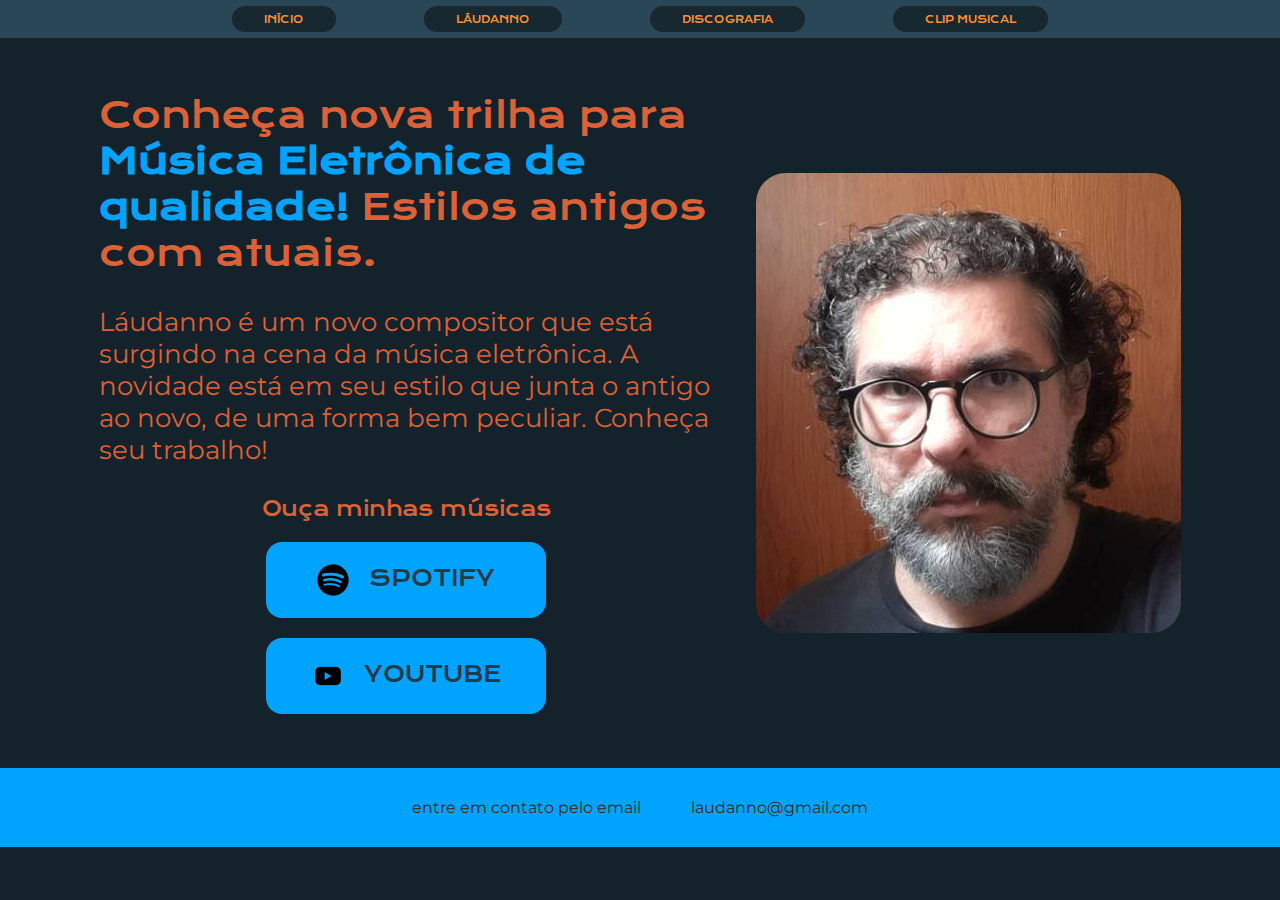
==== index.html @ c01ce696 "Add files via upload" ====
<!DOCTYPE html>
<html lang="pt-br">
<head>
    <meta charset="UTF-8"> 
    <meta http-equiv="X-UA-Compatible" content="IE=edge">
    <meta name="viewport" content="width=device-width, initial-scale=1.0">
    <link <link rel="stylesheet" href="styles/style.css">
    <link rel="shortcut icon" href="imagens/favicon.jpg" />
    <title>Láudanno</title>
</head>
<body>
    <header class="header">
        <nav class="nav">
           <a class="nav__menu" href="index.html">INÍCIO</a>
           <a class="nav__menu" href="about.html">LÁUDANNO</a>
           <a class="nav__menu" href="discografia.html">DISCOGRAFIA</a>
           <a class="nav__menu" href="clipmusical.html">CLIP MUSICAL</a>
        </nav>
    </header>
    <main class="apresentacao">
        <section class="apresentacao__conteudo">
            <h1 class="apresentacao__conteudo__titulo"> Conheça nova trilha para  
            <strong class="titulo-destaque">Música Eletrônica de qualidade!</strong>
             Estilos antigos com atuais.</h1>
            <p class="apresentacao__conteudo__paragrafo">Láudanno é um novo compositor que está surgindo na cena da música eletrônica.
             A novidade está em seu estilo que junta o antigo ao novo, de uma forma bem peculiar. Conheça seu trabalho!</p>
            <div class="apresentacao__botoes">
                <h2 class="fonte__subtitulo">Ouça minhas músicas</h2>
                <a class="botoes__estilo" href="https://open.spotify.com/intl-pt/artist/6tuxGhnZsSJa76kpYKFIDa?si=sGpvcp_nSRmw2t3pOkZzuw">
                    <img src="imagens/spotify.png" alt="spotify">SPOTIFY</a>
                <a class="botoes__estilo" href="https://youtube.com/@laudanno">
                    <img src="imagens/youtube.png" alt="youtube">YOUTUBE</a>
            </div>
        </section>
        <section class="section__foto">
            <img class="foto" src="imagens/laudanno_fotopage.jpg" alt="Foto do Láudanno">
        </section>
    </main>
    <footer class="rodape">
        <div>entre em contato pelo email</div><div>laudanno@gmail.com</div>
    </footer>
</body>
</html>
---- styles/style.css ----
@import url('https://fonts.googleapis.com/css2?family=Krona+One&family=Montserrat:ital,wght@0,100..900;1,100..900&display=swap');

:root{
    --pri-bg: #14232b;
    --sec-bg: #294757;
    --azulclaro: #00A4FF;
    --azuldois: #37A3DC;
    --laranja: #FF9100;
    --marrom: #dd6136;
    --navmenu: #182831;
    --navmenu-carac: #fc9134;
    --navmenu-color-hover: #41250e;}

* {
    margin: 0;
    padding: 0;
    text-decoration: none;
}
body{
    /* height: 100vh; */
    box-sizing: border-box;
    background-color: var(--pri-bg);
    color: var(--marrom);
}

/*                                                  CABEÇALHO */
.header{
    background-color: var(--sec-bg);
    font-size: 0.63rem;
    font-family: "Krona One", sans-serif;
    font-weight: 400;
    font-style: normal;

}

.nav{
    display: flex;
    justify-content: center;
    gap: 7%;
    padding: 0.5%;
}

.nav__menu{
    background-color: var(--navmenu);
    color: var(--navmenu-carac);
    padding: 0.5% 2.5%;
    border-radius: 20px;
}

.nav__menu:hover{
    background-color: var(--azulclaro);
    color: var(--navmenu-color-hover);
    padding: 0.5% 2.5%;
    border-radius: 20px;
}
/*                                                       FIM DO CABEÇALHO */

.titulo-destaque {
    color: var(--azulclaro);
}

.apresentacao {
    padding: 4.2% 5%;
    display: flex;
    align-items: center;
    justify-content: center;
    gap: 3.7%;
}

.apresentacao__conteudo {
    width: 615px;
    display: flex;
    flex-direction: column;
    gap: 30px;
}

.apresentacao__conteudo__titulo {
    font-size: 2.25rem;
    font-family: "Krona One", sans-serif;
    font-weight: 400;
    font-style: normal;
   
}

.apresentacao__conteudo__paragrafo {
    font-size: 1.63rem;
    font-family: "Montserrat", sans-serif;
    font-optical-sizing: auto;
    font-weight: 400;
    font-style: normal;
}

.apresentacao__botoes {
    display: flex;
    flex-direction: column;
    align-items: center;
    justify-content: space-between;
    gap: 20px;
}

.botoes__estilo {
    display: flex;
    justify-content: center;
    gap: 20px;
    background-color: var(--azulclaro);
    width: 280px;
    text-align: center;
    border-radius: 16px;
    font-size: 1.38rem;
    font-family: "Krona One", sans-serif;
    font-weight: 400;
    font-style: normal;
    padding: 22px 0;
    color: #233B48;
}

.botoes__estilo:hover{
    background-color: #233B48;
    color: #FF9100;
}
.section__foto{
    display: flex;
    justify-content: center;
}
.foto{
    width: 100%;
    border-radius: 30px;
}
.fonte__subtitulo{
    font-size: 1.25rem;
    font-family: "Krona One", sans-serif;
    font-weight: 400;
    font-style: normal;
}

.rodape{
    display: flex;
    justify-content: center;
    gap: 50px;
    padding: 30px;
    background-color: var(--azulclaro);
    color: var(--navmenu-color-hover);
    font-family: "Montserrat", sans-serif;
    font-optical-sizing: auto;
    font-weight: 400;
}

@media (max-width: 1000px) {
    .nav{
        gap: 4%;
        padding: 3.5%;
        text-align: center;
    }
    .nav__menu{
        font-size: 0.5rem;
        padding: 12px 5px;
    }
    .nav__menu:hover{
        font-size: 0.5rem;
        padding: 12px 5px;
    }

    
    .apresentacao {
        flex-direction: column-reverse;
    }
    .apresentacao__conteudo{
        /* width: 340px; */
        width: auto;
        gap: 14px;
    }
    .apresentacao__conteudo__titulo {
        font-size: 1.6rem;
    }
    .apresentacao__conteudo__paragrafo {
        font-size: 1.3rem;
    }
    .foto{
        width: 50%;
    }
}
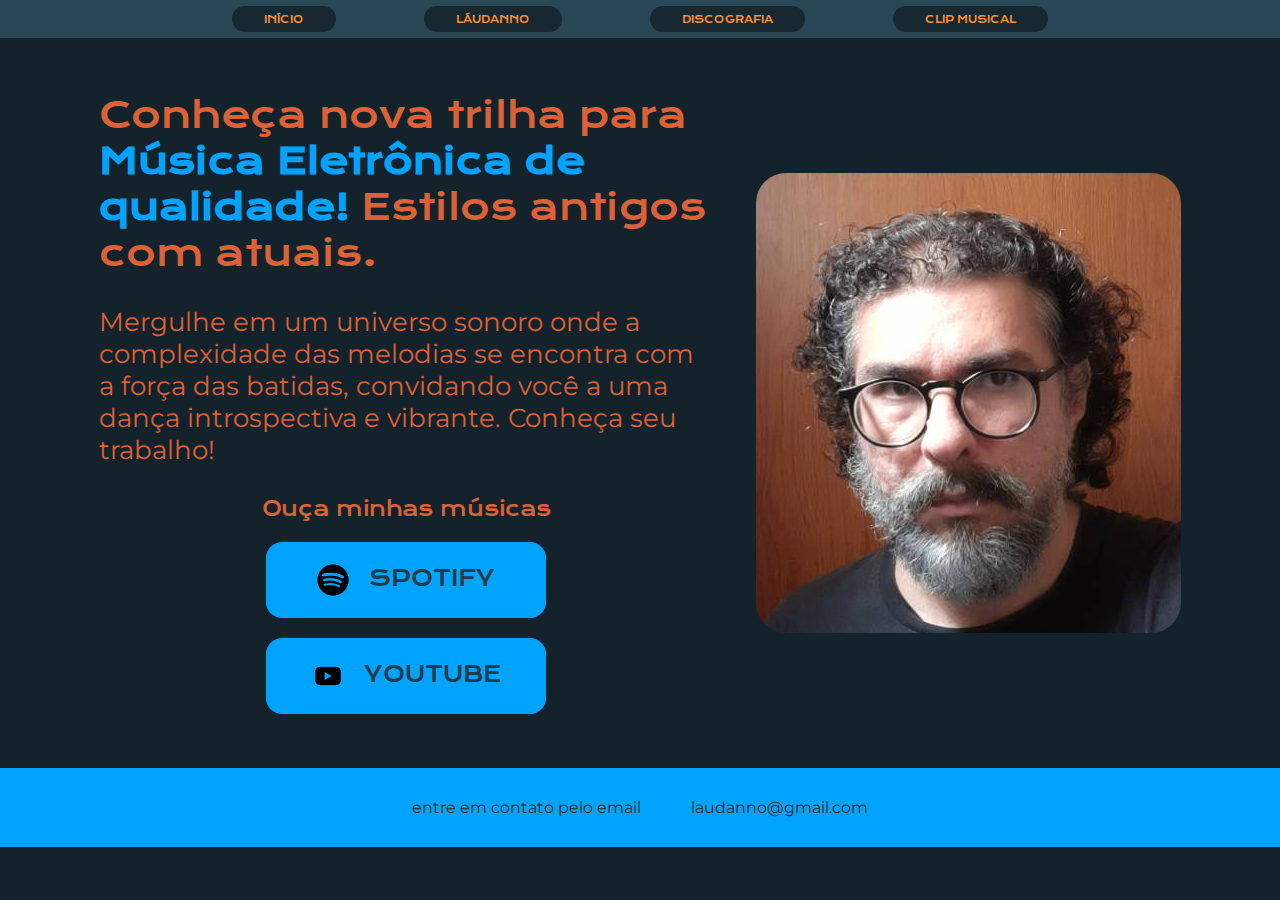
==== commit 7c92ed44: "Update index.html" ====
--- a/index.html
+++ b/index.html
@@ -22,8 +22,7 @@
             <h1 class="apresentacao__conteudo__titulo"> Conheça nova trilha para  
             <strong class="titulo-destaque">Música Eletrônica de qualidade!</strong>
              Estilos antigos com atuais.</h1>
-            <p class="apresentacao__conteudo__paragrafo">Láudanno é um novo compositor que está surgindo na cena da música eletrônica.
-             A novidade está em seu estilo que junta o antigo ao novo, de uma forma bem peculiar. Conheça seu trabalho!</p>
+            <p class="apresentacao__conteudo__paragrafo">Mergulhe em um universo sonoro onde a complexidade das melodias se encontra com a força das batidas, convidando você a uma dança introspectiva e vibrante. Conheça seu trabalho!</p>
             <div class="apresentacao__botoes">
                 <h2 class="fonte__subtitulo">Ouça minhas músicas</h2>
                 <a class="botoes__estilo" href="https://open.spotify.com/intl-pt/artist/6tuxGhnZsSJa76kpYKFIDa?si=sGpvcp_nSRmw2t3pOkZzuw">
@@ -40,4 +39,4 @@
         <div>entre em contato pelo email</div><div>laudanno@gmail.com</div>
     </footer>
 </body>
-</html>+</html>
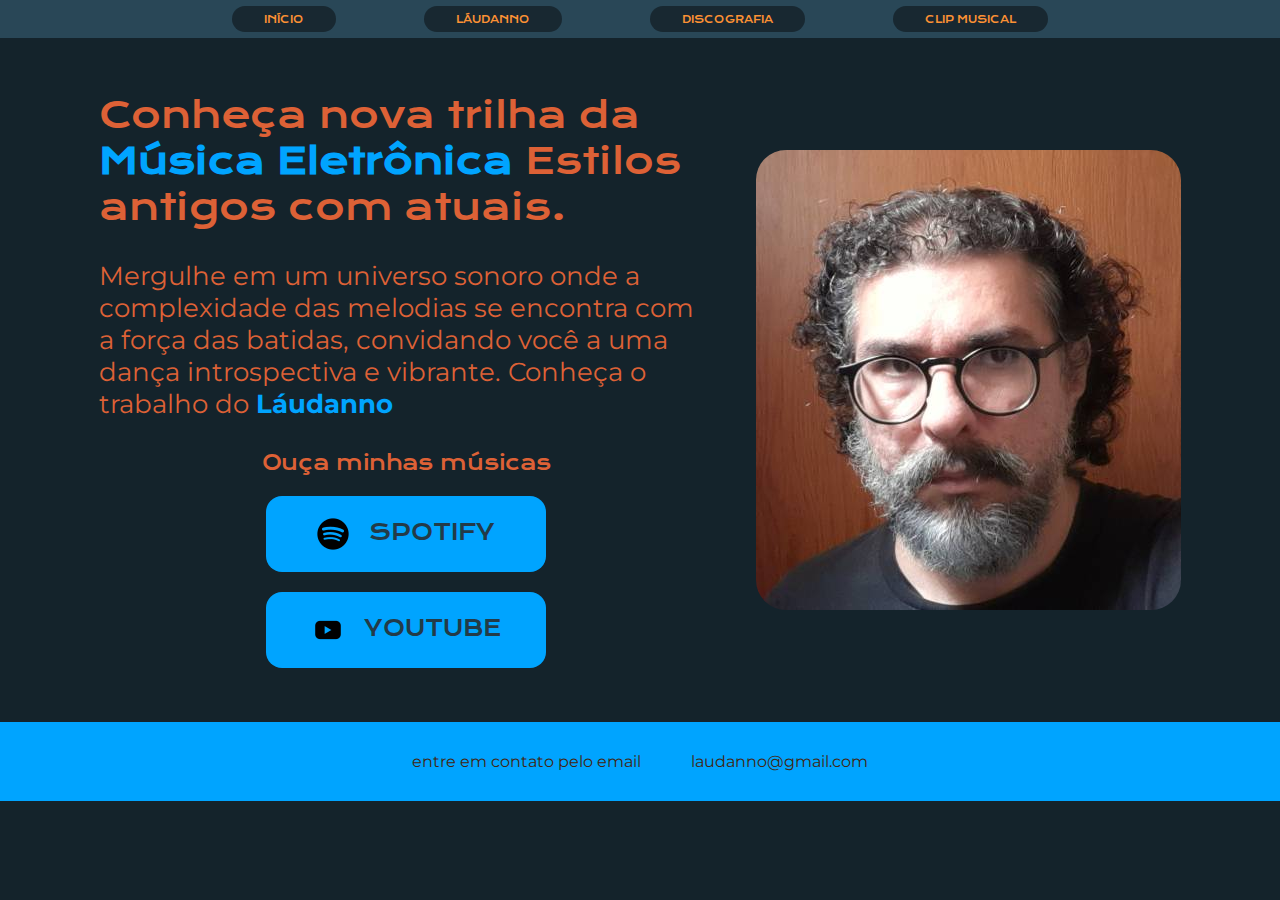
==== commit 2e281a74: "Update index.html" ====
--- a/index.html
+++ b/index.html
@@ -19,10 +19,10 @@
     </header>
     <main class="apresentacao">
         <section class="apresentacao__conteudo">
-            <h1 class="apresentacao__conteudo__titulo"> Conheça nova trilha para  
-            <strong class="titulo-destaque">Música Eletrônica de qualidade!</strong>
+            <h1 class="apresentacao__conteudo__titulo"> Conheça nova trilha da 
+            <strong class="titulo-destaque">Música Eletrônica</strong>
              Estilos antigos com atuais.</h1>
-            <p class="apresentacao__conteudo__paragrafo">Mergulhe em um universo sonoro onde a complexidade das melodias se encontra com a força das batidas, convidando você a uma dança introspectiva e vibrante. Conheça seu trabalho!</p>
+            <p class="apresentacao__conteudo__paragrafo">Mergulhe em um universo sonoro onde a complexidade das melodias se encontra com a força das batidas, convidando você a uma dança introspectiva e vibrante. Conheça o trabalho do <strong class="titulo-destaque">Láudanno</strong></p>
             <div class="apresentacao__botoes">
                 <h2 class="fonte__subtitulo">Ouça minhas músicas</h2>
                 <a class="botoes__estilo" href="https://open.spotify.com/intl-pt/artist/6tuxGhnZsSJa76kpYKFIDa?si=sGpvcp_nSRmw2t3pOkZzuw">
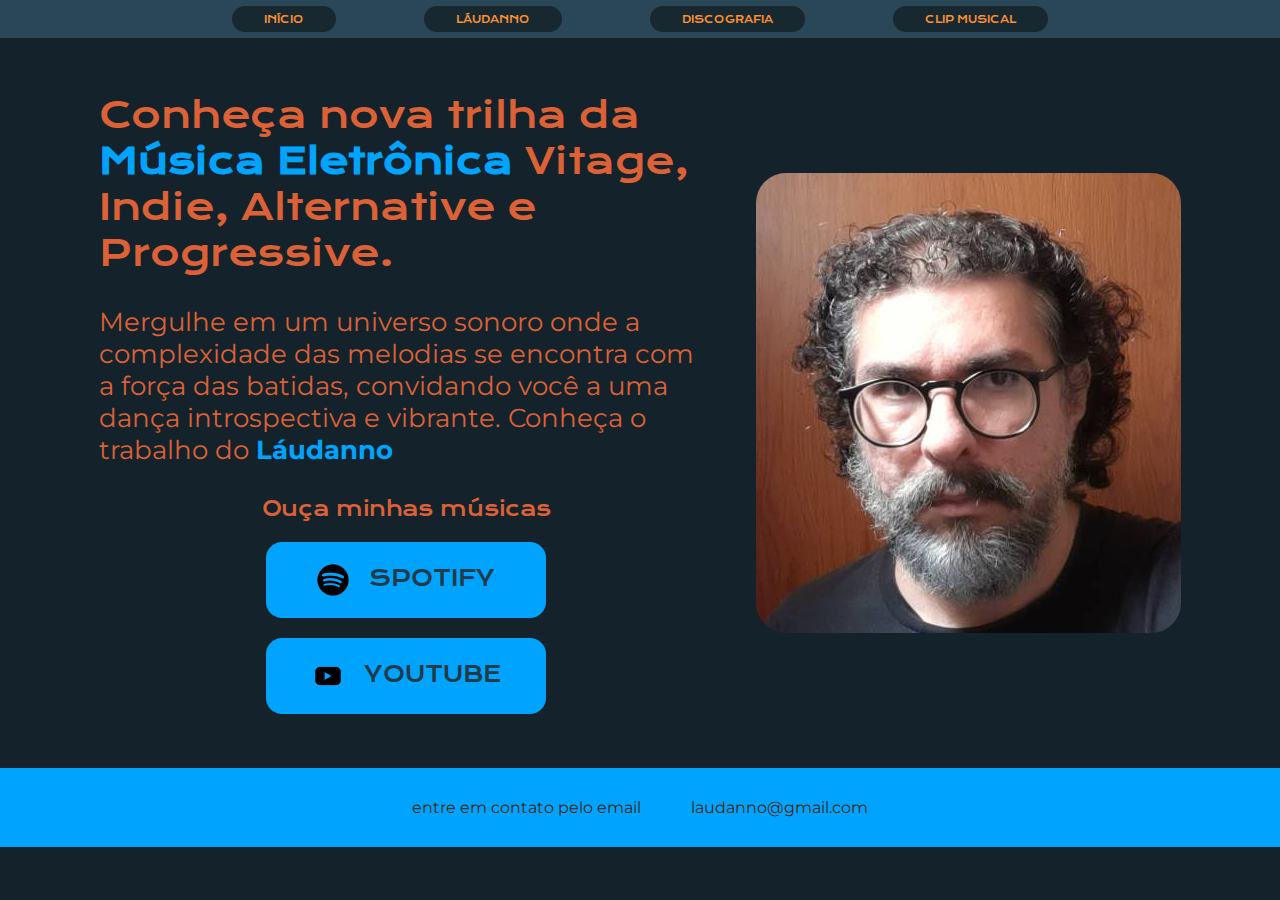
==== commit 4b7e6434: "Update index.html" ====
--- a/index.html
+++ b/index.html
@@ -21,7 +21,7 @@
         <section class="apresentacao__conteudo">
             <h1 class="apresentacao__conteudo__titulo"> Conheça nova trilha da 
             <strong class="titulo-destaque">Música Eletrônica</strong>
-             Estilos antigos com atuais.</h1>
+             Vitage, Indie, Alternative e Progressive.</h1>
             <p class="apresentacao__conteudo__paragrafo">Mergulhe em um universo sonoro onde a complexidade das melodias se encontra com a força das batidas, convidando você a uma dança introspectiva e vibrante. Conheça o trabalho do <strong class="titulo-destaque">Láudanno</strong></p>
             <div class="apresentacao__botoes">
                 <h2 class="fonte__subtitulo">Ouça minhas músicas</h2>
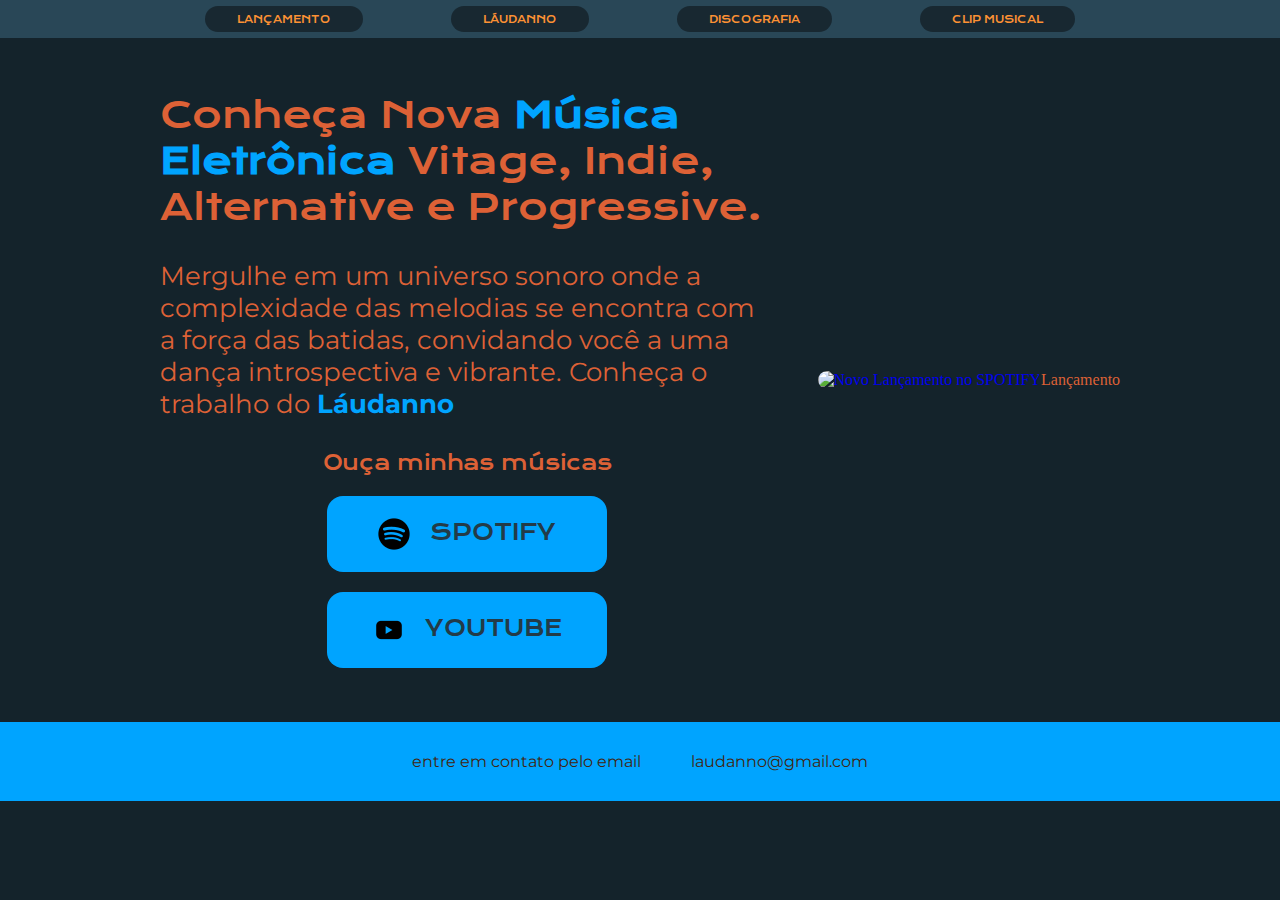
==== commit 3ac8efe4: "Update index.html" ====
--- a/index.html
+++ b/index.html
@@ -1,3 +1,4 @@
+
 <!DOCTYPE html>
 <html lang="pt-br">
 <head>
@@ -11,7 +12,7 @@
 <body>
     <header class="header">
         <nav class="nav">
-           <a class="nav__menu" href="index.html">INÍCIO</a>
+           <a class="nav__menu" href="index.html">LANÇAMENTO</a>
            <a class="nav__menu" href="about.html">LÁUDANNO</a>
            <a class="nav__menu" href="discografia.html">DISCOGRAFIA</a>
            <a class="nav__menu" href="clipmusical.html">CLIP MUSICAL</a>
@@ -19,7 +20,7 @@
     </header>
     <main class="apresentacao">
         <section class="apresentacao__conteudo">
-            <h1 class="apresentacao__conteudo__titulo"> Conheça nova trilha da 
+            <h1 class="apresentacao__conteudo__titulo"> Conheça Nova 
             <strong class="titulo-destaque">Música Eletrônica</strong>
              Vitage, Indie, Alternative e Progressive.</h1>
             <p class="apresentacao__conteudo__paragrafo">Mergulhe em um universo sonoro onde a complexidade das melodias se encontra com a força das batidas, convidando você a uma dança introspectiva e vibrante. Conheça o trabalho do <strong class="titulo-destaque">Láudanno</strong></p>
@@ -31,8 +32,9 @@
                     <img src="imagens/youtube.png" alt="youtube">YOUTUBE</a>
             </div>
         </section>
-        <section class="section__foto">
-            <img class="foto" src="imagens/laudanno_fotopage.jpg" alt="Foto do Láudanno">
+        <section class="section__foto" id="launch">
+            <a href="https://open.spotify.com/intl-pt/album/3MFmviYtB2aJVlu8QtRinn?si=QYP2-3pSRAenuxDx7wSeog"><img class="foto" src="imagens/launch.png" alt="Novo Lançamento no SPOTIFY"></a>
+            <p id="launch__titulo">Lançamento</p>
         </section>
     </main>
     <footer class="rodape">
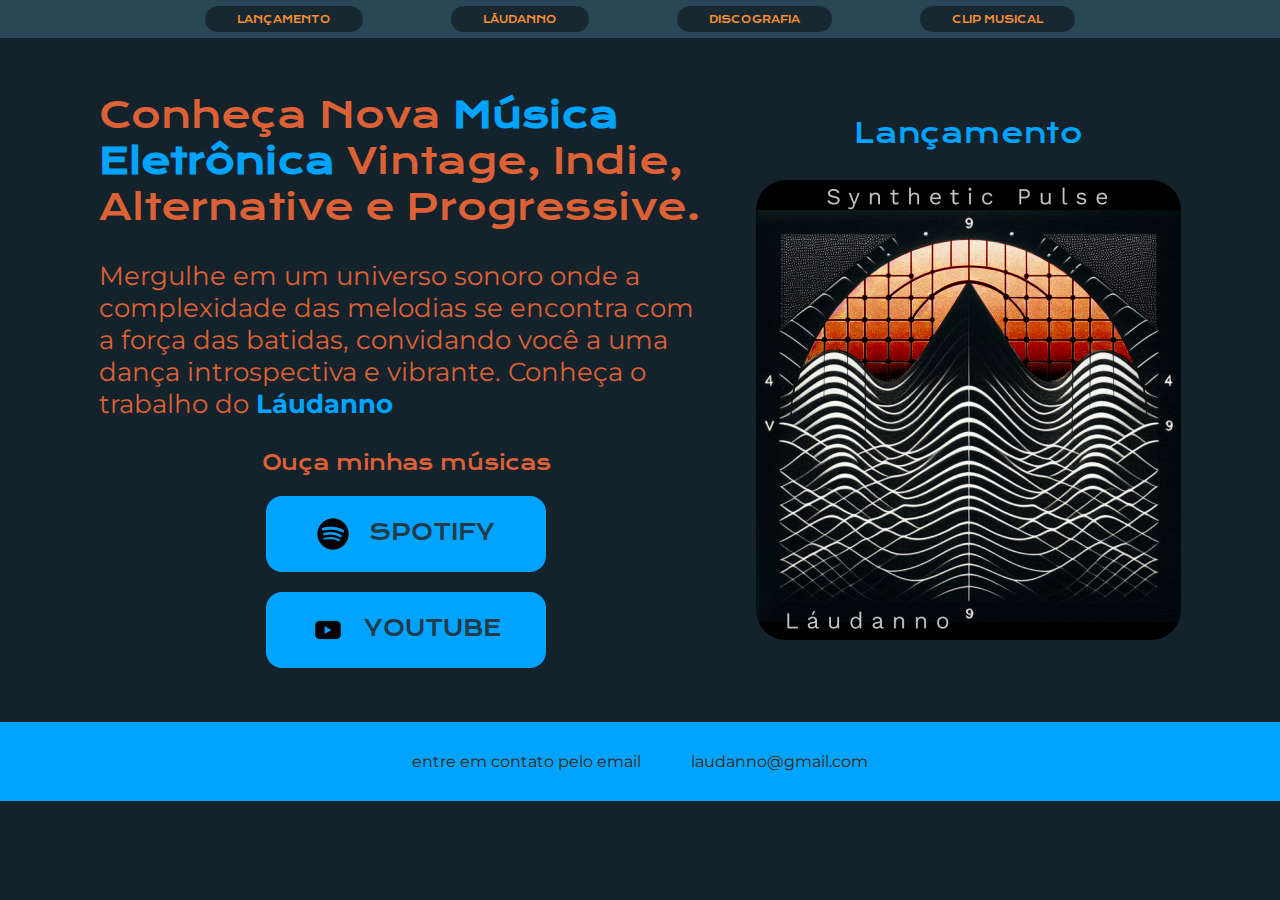
==== commit 4762930c: "Update index.html" ====
--- a/index.html
+++ b/index.html
@@ -22,7 +22,7 @@
         <section class="apresentacao__conteudo">
             <h1 class="apresentacao__conteudo__titulo"> Conheça Nova 
             <strong class="titulo-destaque">Música Eletrônica</strong>
-             Vitage, Indie, Alternative e Progressive.</h1>
+             Vintage, Indie, Alternative e Progressive.</h1>
             <p class="apresentacao__conteudo__paragrafo">Mergulhe em um universo sonoro onde a complexidade das melodias se encontra com a força das batidas, convidando você a uma dança introspectiva e vibrante. Conheça o trabalho do <strong class="titulo-destaque">Láudanno</strong></p>
             <div class="apresentacao__botoes">
                 <h2 class="fonte__subtitulo">Ouça minhas músicas</h2>
--- a/styles/style.css
+++ b/styles/style.css
@@ -145,6 +145,21 @@
     font-weight: 400;
 }
 
+#launch{
+    display: flex;
+    flex-direction: column-reverse;
+    text-align: center;
+}
+
+#launch__titulo{
+    font-size: 1.7rem;
+    font-family: "Krona One", sans-serif;
+    font-weight: 400;
+    font-style: normal;
+    padding-bottom: 30px;
+    color: var(--azulclaro);
+}
+
 @media (max-width: 1000px) {
     .nav{
         gap: 4%;
@@ -152,7 +167,7 @@
         text-align: center;
     }
     .nav__menu{
-        font-size: 0.5rem;
+        font-size: 0.45rem;
         padding: 12px 5px;
     }
     .nav__menu:hover{
@@ -178,4 +193,9 @@
     .foto{
         width: 50%;
     }
-}+
+    #launch__titulo{
+        font-size: 0.9rem;
+        padding-bottom: 8px;
+    }
+}
